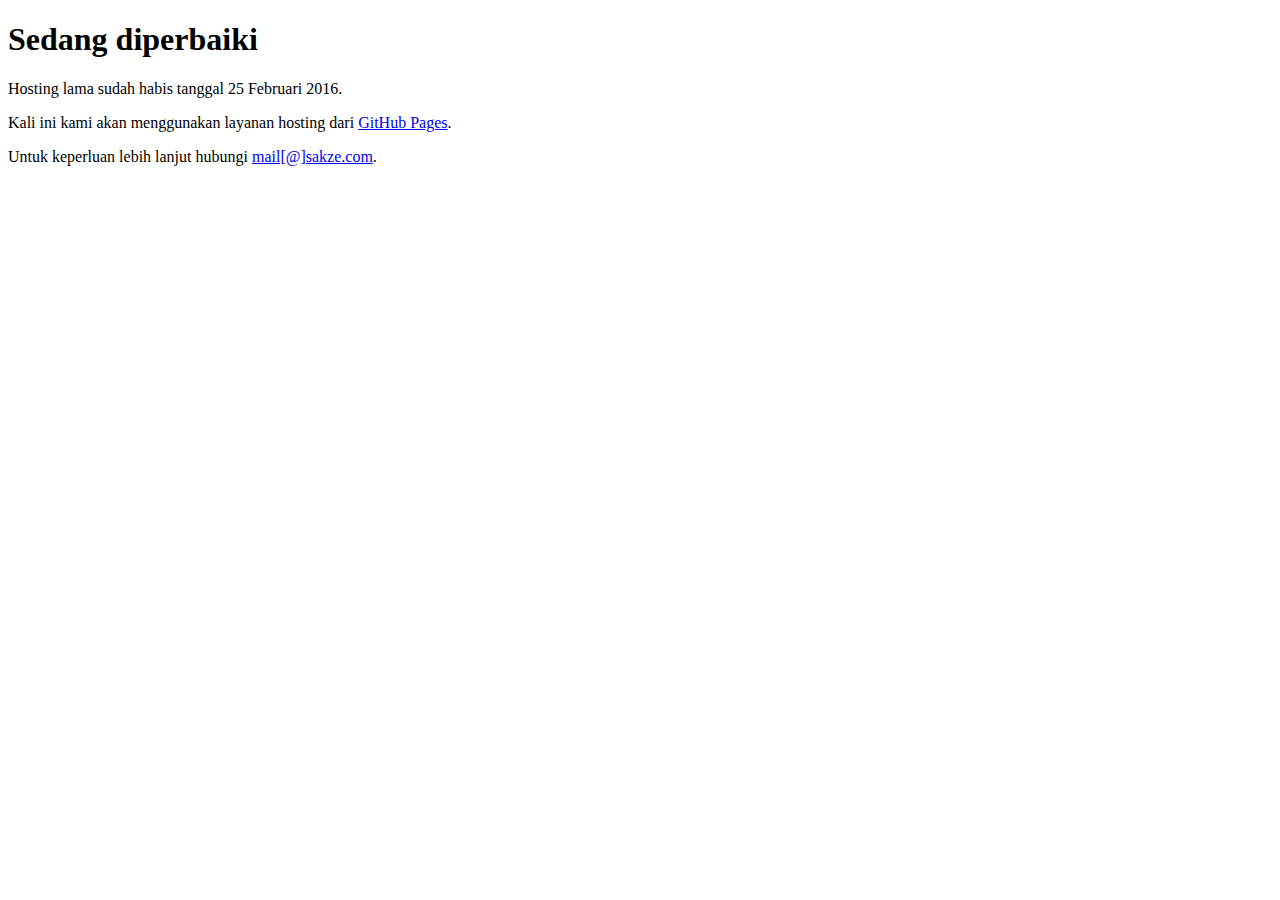
==== index.html @ 59e5e57f "Update index.html" ====
<!DOCTYPE html>
<html>
  <head>
    <title>Sakze</title>
  </head>
  <body>
    <h1>Sedang diperbaiki</h1>
    <p>Hosting lama sudah habis tanggal 25 Februari 2016.</p>
    <p>Kali ini kami akan menggunakan layanan hosting dari <a href="https://pages.github.com/" title="GitHub Pages">GitHub Pages</a>. </p>
    <p>Untuk keperluan lebih lanjut hubungi <a href="mailto:mail@sakze.com">mail[@]sakze.com</a>.</p>
  </body>
</html>
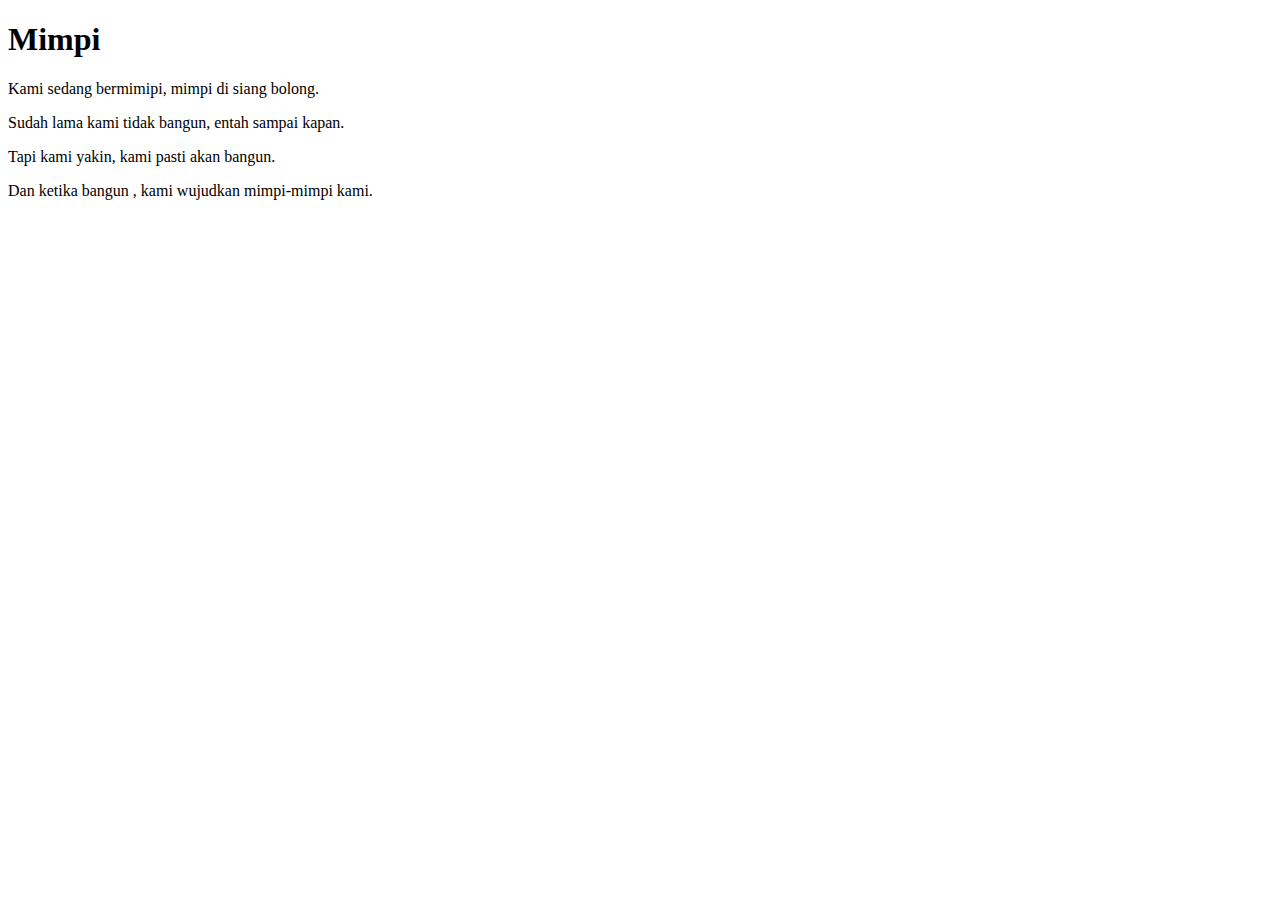
==== commit 11345ecc: "Mimpi" ====
--- a/index.html
+++ b/index.html
@@ -1,12 +1,17 @@
-<!DOCTYPE html>
+<!doctype html>
 <html>
-  <head>
-    <title>Sakze</title>
-  </head>
-  <body>
-    <h1>Sedang diperbaiki</h1>
-    <p>Hosting lama sudah habis tanggal 25 Februari 2016.</p>
-    <p>Kali ini kami akan menggunakan layanan hosting dari <a href="https://pages.github.com/" title="GitHub Pages">GitHub Pages</a>. </p>
-    <p>Untuk keperluan lebih lanjut hubungi <a href="mailto:mail@sakze.com">mail[@]sakze.com</a>.</p>
-  </body>
+<head>
+	<title>HTML Editor - Full Version</title>
+</head>
+<body>
+<h1>Mimpi</h1>
+
+<p>Kami sedang bermimipi, mimpi di siang bolong.</p>
+
+<p>Sudah lama kami tidak bangun, entah sampai kapan.</p>
+
+<p>Tapi kami yakin, kami pasti akan bangun.</p>
+
+<p>Dan ketika bangun , kami wujudkan mimpi-mimpi kami.</p>
+</body>
 </html>
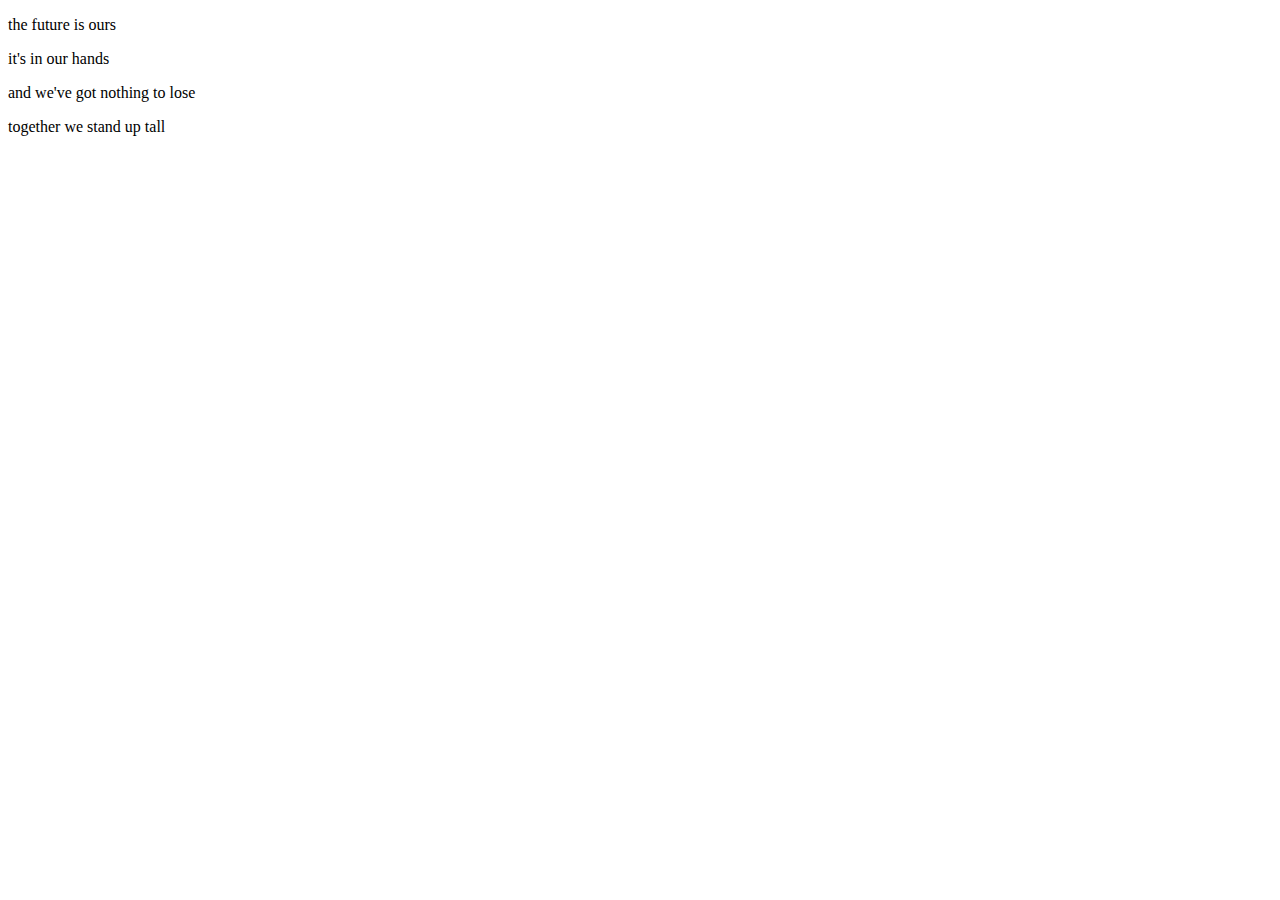
==== commit 818ba039: "nothing to lose" ====
--- a/index.html
+++ b/index.html
@@ -1,17 +1,15 @@
 <!doctype html>
 <html>
 <head>
-	<title>HTML Editor - Full Version</title>
+	<title>Sakze</title>
 </head>
 <body>
-<h1>Mimpi</h1>
+<p>the future is ours</p>
 
-<p>Kami sedang bermimipi, mimpi di siang bolong.</p>
+<p>it's in our hands</p>
 
-<p>Sudah lama kami tidak bangun, entah sampai kapan.</p>
+<p>and we've got nothing to lose</p>
 
-<p>Tapi kami yakin, kami pasti akan bangun.</p>
-
-<p>Dan ketika bangun , kami wujudkan mimpi-mimpi kami.</p>
+<p>together we stand up tall</p>
 </body>
 </html>
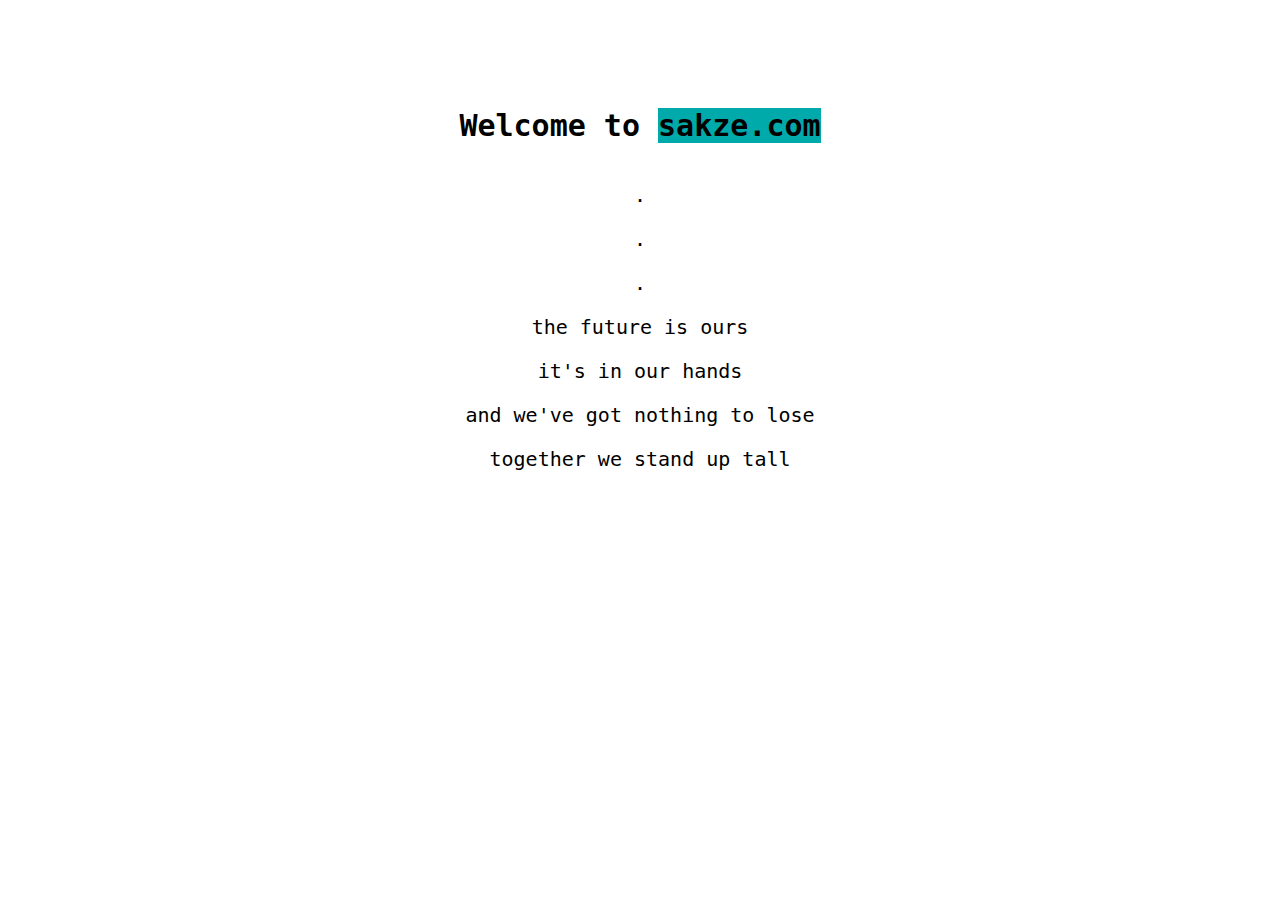
==== commit 87da79a2: "new style" ====
--- a/index.html
+++ b/index.html
@@ -1,15 +1,40 @@
-<!doctype html>
+<!DOCTYPE html>
 <html>
 <head>
+	<meta charset="utf-8" />
+	<meta http-equiv="X-UA-Compatible" content="IE=edge">
 	<title>Sakze</title>
+	<meta name="viewport" content="width=device-width, initial-scale=1">
+	<link rel="stylesheet" type="text/css" media="screen" href="main.css" />
+	<style>
+		body {
+		padding-top: 80px;
+		text-align: center;
+		font-family: monaco, monospace;
+		}
+		h1, h2 {
+		display: inline-block;
+		background: #fff;
+		}
+		h1 {
+		font-size: 30px
+		}
+		p {
+		font-size: 20px;
+		}
+		span {
+		background: #0aa;
+		}
+	</style>
 </head>
 <body>
-<p>the future is ours</p>
-
-<p>it's in our hands</p>
-
-<p>and we've got nothing to lose</p>
-
-<p>together we stand up tall</p>
+	<h1>Welcome to <span>sakze.com</span></h1>
+	<p>.</p>
+	<p>.</p>
+	<p>.</p>
+	<p>the future is ours</p>
+	<p>it's in our hands</p>
+	<p>and we've got nothing to lose</p>
+	<p>together we stand up tall</p>
 </body>
-</html>
+</html>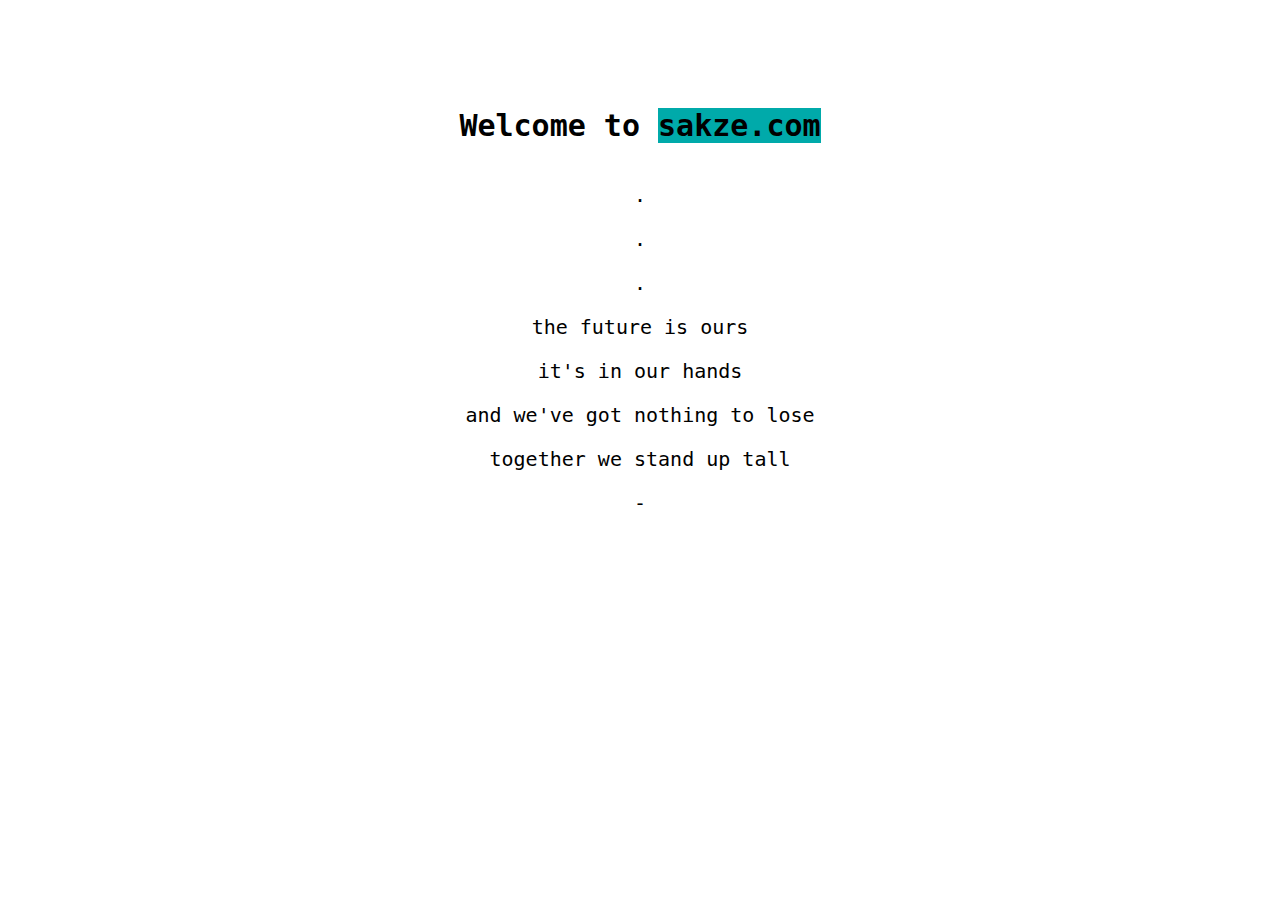
==== commit 465f7780: "pisah file style" ====
--- a/index.html
+++ b/index.html
@@ -1,34 +1,18 @@
 <!DOCTYPE html>
 <html>
+
 <head>
 	<meta charset="utf-8" />
 	<meta http-equiv="X-UA-Compatible" content="IE=edge">
 	<title>Sakze</title>
 	<meta name="viewport" content="width=device-width, initial-scale=1">
-	<link rel="stylesheet" type="text/css" media="screen" href="main.css" />
-	<style>
-		body {
-		padding-top: 80px;
-		text-align: center;
-		font-family: monaco, monospace;
-		}
-		h1, h2 {
-		display: inline-block;
-		background: #fff;
-		}
-		h1 {
-		font-size: 30px
-		}
-		p {
-		font-size: 20px;
-		}
-		span {
-		background: #0aa;
-		}
-	</style>
+	<link rel="stylesheet" type="text/css" media="screen" href="style.css" />
 </head>
+
 <body>
-	<h1>Welcome to <span>sakze.com</span></h1>
+	<h1>Welcome to
+		<span>sakze.com</span>
+	</h1>
 	<p>.</p>
 	<p>.</p>
 	<p>.</p>
@@ -36,5 +20,7 @@
 	<p>it's in our hands</p>
 	<p>and we've got nothing to lose</p>
 	<p>together we stand up tall</p>
+	<p>-</p>
 </body>
+
 </html>--- a/style.css
+++ b/style.css
@@ -0,0 +1,23 @@
+body {
+    padding-top: 80px;
+    text-align: center;
+    font-family: monaco, monospace;
+}
+
+h1,
+h2 {
+    display: inline-block;
+    background: #fff;
+}
+
+h1 {
+    font-size: 30px
+}
+
+p {
+    font-size: 20px;
+}
+
+span {
+    background: #0aa;
+}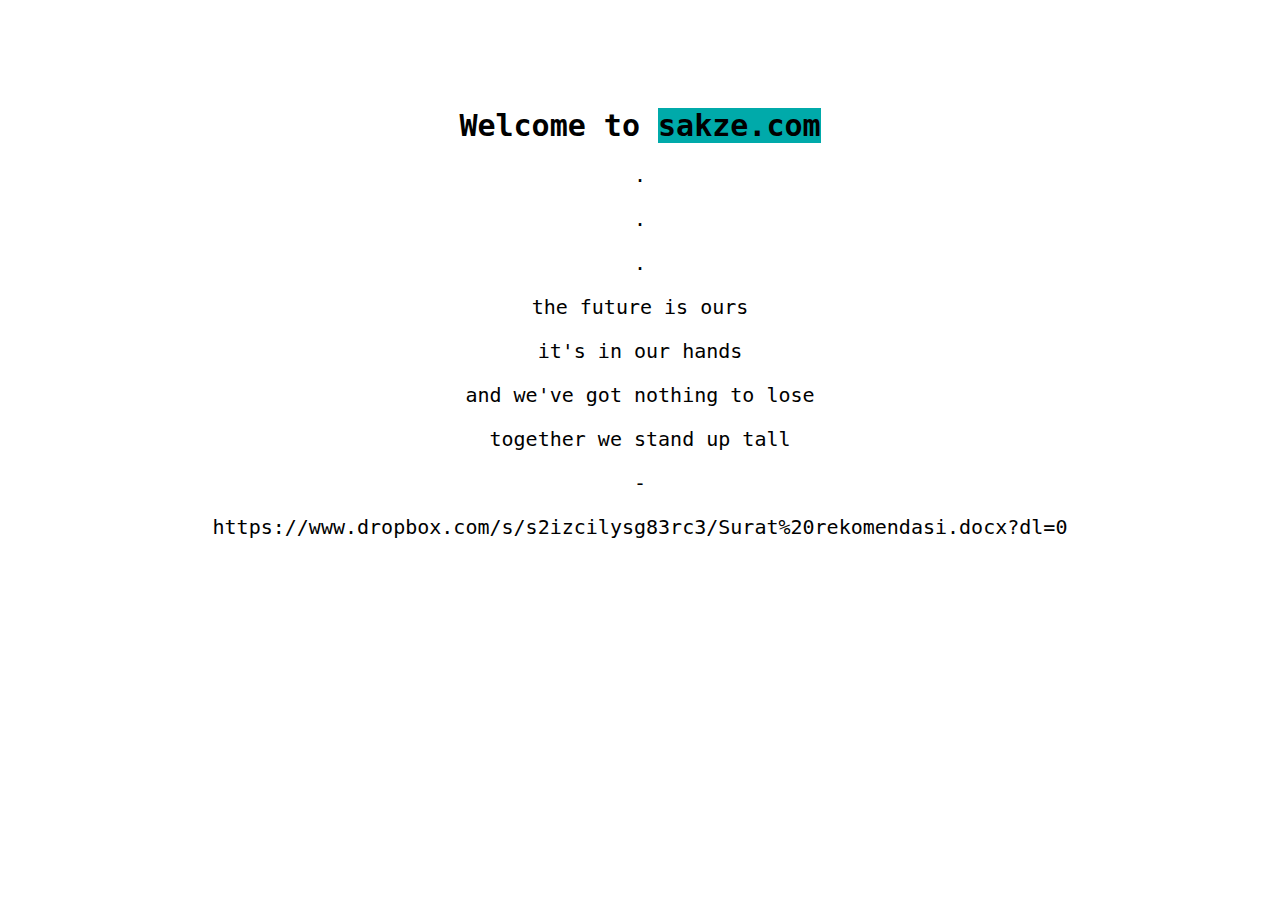
==== commit 9e7a18b2: "Update index.html" ====
--- a/index.html
+++ b/index.html
@@ -21,6 +21,8 @@
 	<p>and we've got nothing to lose</p>
 	<p>together we stand up tall</p>
 	<p>-</p>
+	
+	<p>https://www.dropbox.com/s/s2izcilysg83rc3/Surat%20rekomendasi.docx?dl=0</p>
 </body>
 
-</html>+</html>
--- a/style.css
+++ b/style.css
@@ -2,12 +2,6 @@
     padding-top: 80px;
     text-align: center;
     font-family: monaco, monospace;
-}
-
-h1,
-h2 {
-    display: inline-block;
-    background: #fff;
 }
 
 h1 {
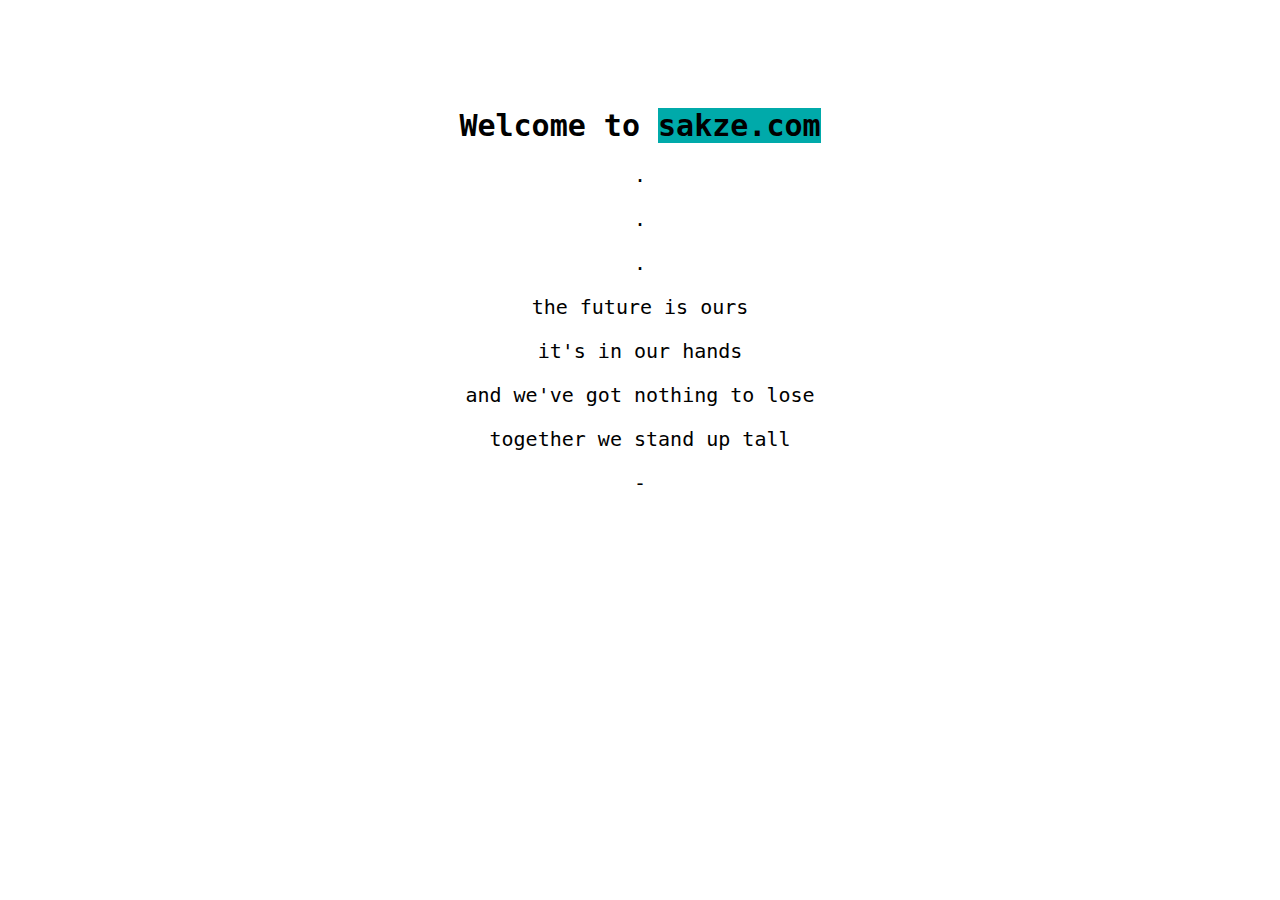
==== commit fb9ffb22: "Update index.html" ====
--- a/index.html
+++ b/index.html
@@ -21,8 +21,6 @@
 	<p>and we've got nothing to lose</p>
 	<p>together we stand up tall</p>
 	<p>-</p>
-	
-	<p>https://www.dropbox.com/s/s2izcilysg83rc3/Surat%20rekomendasi.docx?dl=0</p>
 </body>
 
 </html>
